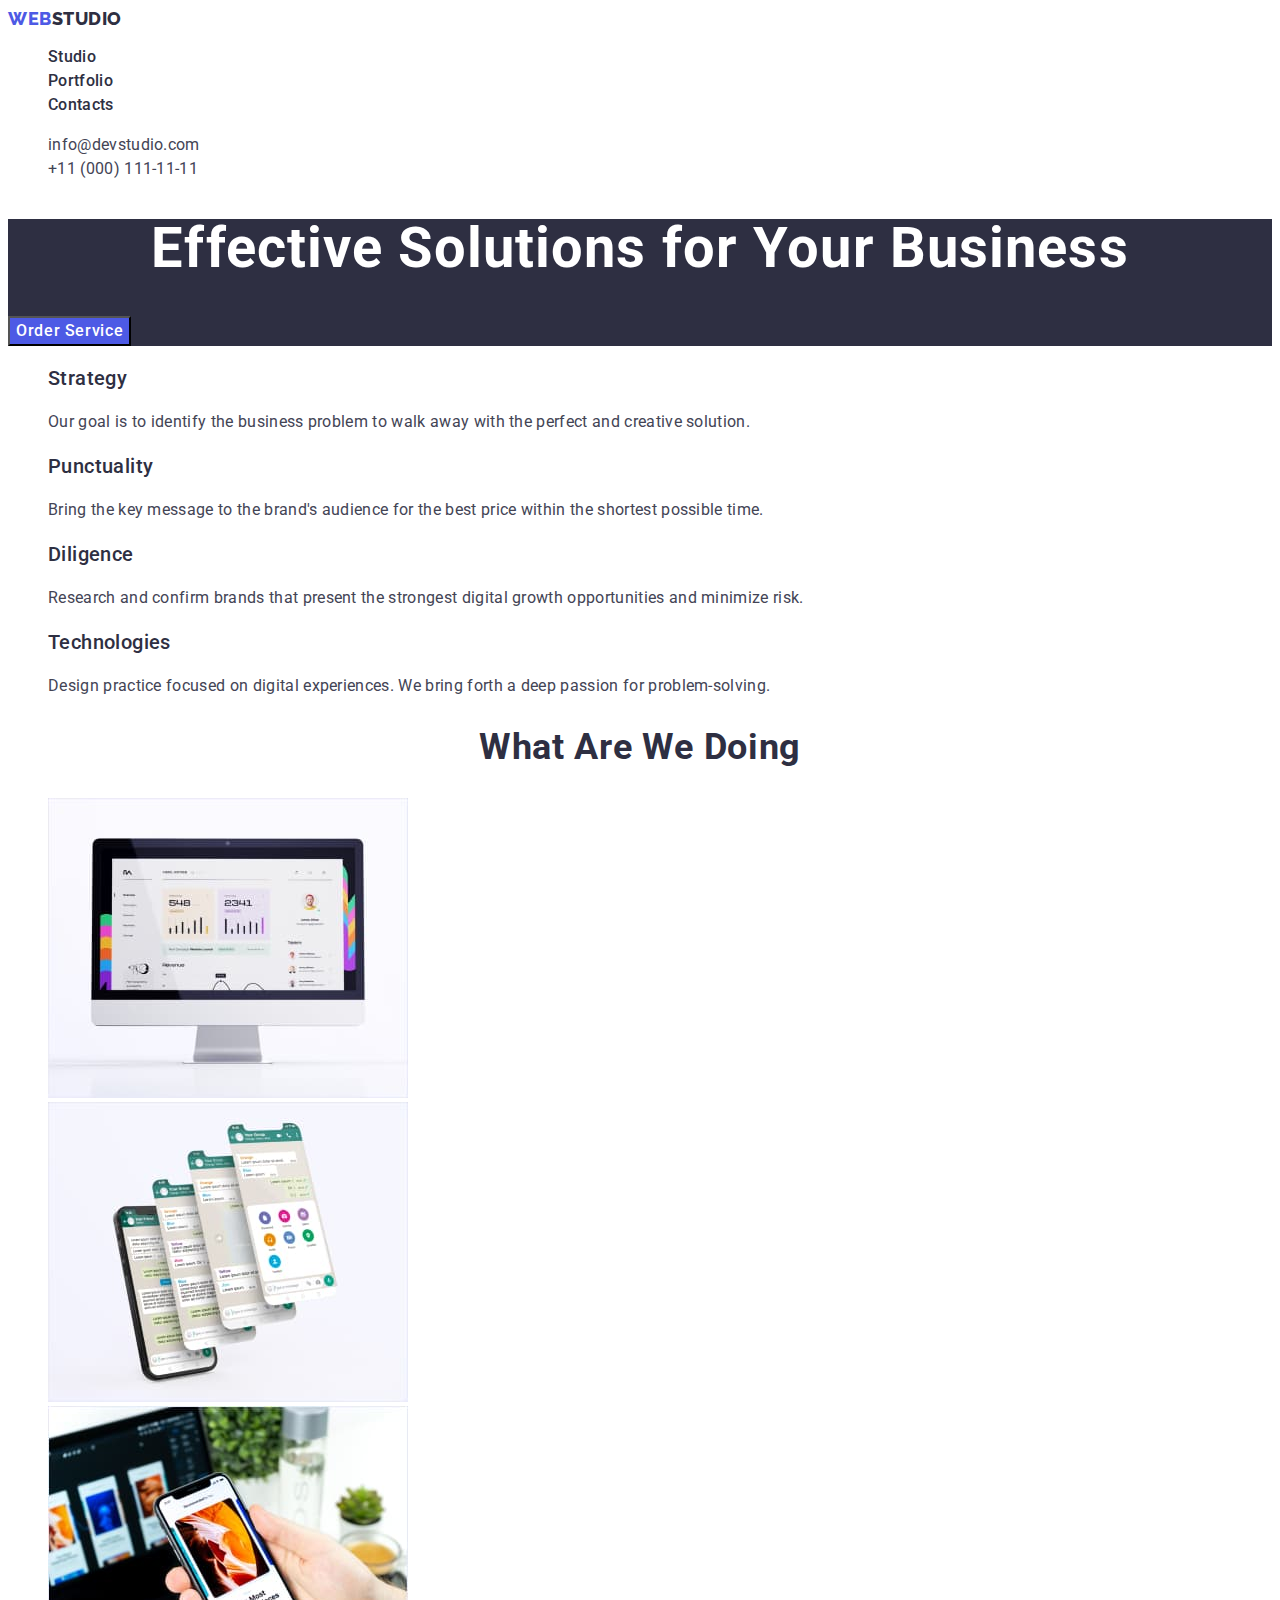
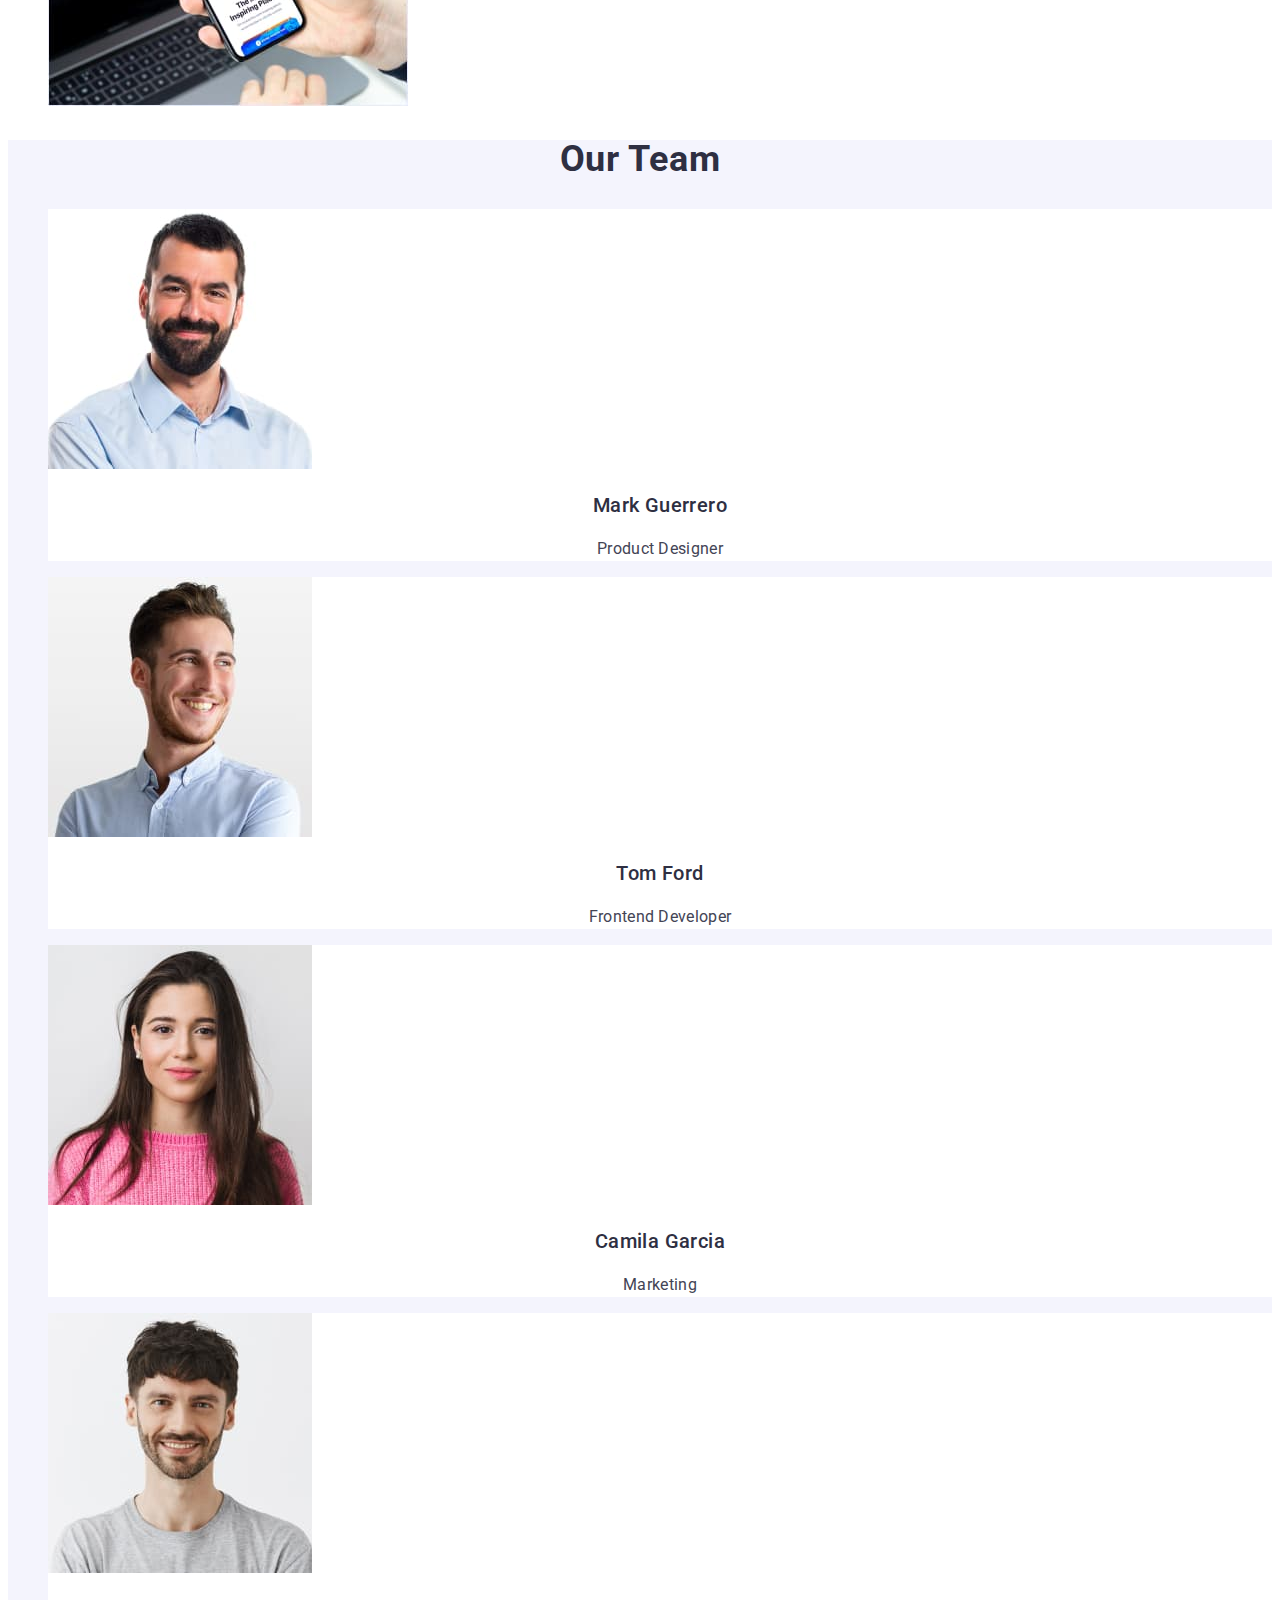
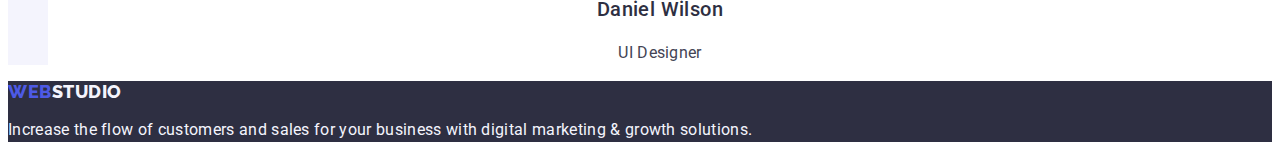
==== index.html @ eda041f5 "homework2" ====
<!DOCTYPE html>
<html lang="en">
  <head>
    <meta charset="UTF-8" />
    <meta http-equiv="X-UA-Compatible" content="IE=edge" />
    <meta name="viewport" content="width=device-width, initial-scale=1.0" />
    <title>My first site</title>
    <link rel="preconnect" href="https://fonts.googleapis.com">
    <link rel="preconnect" href="https://fonts.gstatic.com" crossorigin>
    <link href="https://fonts.googleapis.com/css2?family=Raleway:wght@800&family=Roboto:wght@400;500;700&display=swap" rel="stylesheet">
    <link rel="stylesheet" href="./css/styles.css">
  </head>

  <body>

    <header class="header">
      <nav class="header-navigation">
        <a class="header-logo link" href="./index.html">Web<span class="header-logo-count">Studio</span></a>
        <ul class="header-list list">
          <li class="header-item" ><a class="header-link link" href="./index.html">Studio</a></li>
          <li class="header-item" ><a class="header-link link" href="./portfolio.html">Portfolio</a></li>
          <li class="header-item" ><a class="header-link link" href="">Contacts</a></li>
        </ul>
      </nav>
      <address class="header-address"> 
        <ul class="header-list list">
            <li class="header-item"><a class="header-mail link" href="mailto:info@devstudio.com">info@devstudio.com</a></li>
            <li class="header-item"><a class="header-phone link" href="tel:+110001111111">+11 (000) 111-11-11</a></li>
          </ul>
      </address>

    </header>

    <main>
        <section class="hero">
            <h1 class="hero-title">Effective Solutions for Your Business</h1>
            <button class="hero-btn" type="button">Order Service</button>
        </section>

        <section class="principles">
            <h2 class="principles-top-title" hidden>Work principles</h2>
            <ul class="principles-list list">
                <li class="principles-item">
                    <h3 class="principles-title">Strategy</h3>
                    <p class="principles-text">Our goal is to identify the business problem to walk away with the perfect and creative solution. </p>
                </li>
                <li class="principles-item">
                    <h3 class="principles-title">Punctuality</h3>
                    <p class="principles-text">Bring the key message to the brand's audience for the best price within the shortest possible time.</p>
                </li>
                <li class="principles-item">
                    <h3 class="principles-title">Diligence</h3>
                    <p class="principles-text">Research and confirm brands that present the strongest digital growth opportunities and minimize risk.</p>
                </li>
                <li class="principles-item">
                    <h3 class="principles-title">Technologies</h3>
                    <p class="principles-text">Design practice focused on digital experiences. We bring forth a deep passion for problem-solving.</p>
                </li>
            </ul>
        </section>

        <section class="products">
            <h2 class="products-title">What are we doing</h2>
            <ul class="products-list list">
                <li class="products-item"><img src="./images/for-computers.jpg" alt="computer with webside" width="360" height="300"></li>
                <li class="products-item"><img src="./images/fo-phone.jpg" alt="mobile version of the site on the phone" width="360" height="300"></li>
                <li class="products-item"><img src="./images/connect.jpg" alt="connection of mobile and full version" width="360" height="300"></li>
            </ul>
        </section>

        <section class="team">
            <h2 class="team-title">Our Team</h2>
            <ul class="team-list list">
                <li class="team-item">
                    <img src="./images/employee-1.jpg" alt="man" width="264" height="260">
                    <h3 class="team-item-title">Mark Guerrero</h3>
                    <p class="team-item-text">Product Designer</p>
                </li>
                <li class="team-item">
                    <img src="./images/employee-2.jpg" alt="man" width="264" height="260">
                    <h3 class="team-item-title">Tom Ford</h3>
                    <p class="team-item-text">Frontend Developer</p>
                </li>
                <li class="team-item">
                    <img src="./images/employee-3.jpg" alt="woman" width="264" height="260">
                    <h3 class="team-item-title">Camila Garcia</h3>
                    <p class="team-item-text">Marketing</p>
                </li>
                <li class="team-item">
                    <img src="./images/employee-4.jpg" alt="man" width="264" height="260">
                    <h3 class="team-item-title">Daniel Wilson</h3>
                    <p class="team-item-text">UI Designer</p>
                </li>
            </ul>
        </section>
    </main>
    <footer class="footer">
        <a class="footer-logo link" href="./index.html">Web<span class="count">Studio</span></a>
        <p class="footer-text">Increase the flow of customers and sales for your business with digital marketing & growth solutions.</p>
    </footer>
  </body>
</html>
---- css/styles.css ----
:root {
    --main-title-color:#FFFFFF;
    --second-title-color:#2E2F42;
    --main-btn-color:#FFFFFF;
    --second-btn-color:#4D5AE5;
    --main-text-color:#434455;    
    --second-text-color:#2e2f42;
}



body {
    font-family: "Roboto", sans-serif;
    color: #434455;
    background-color:#FFFFFF;
}

.link {
    text-decoration: none;
}

.list {
    list-style: none ;
}


/**-------------------HEADER-------------------------*/
.header {
}
.header-navigation {
}
.header-logo {
    font-family: "Raleway", sans-serif;
    font-weight: 800;
    font-size: 18px;
    line-height: 1.17;
    letter-spacing: 0.03em;
    text-transform: uppercase;
      color: #4d5ae5;
}

.header-logo-count {
    color:var(--second-text-color);
}
.header-list {   
}

.header-item {
}
.header-link {
font-weight: 500;
font-size: 16px;
line-height: 1.5;
letter-spacing: 0.02em;
color: #2E2F42;}

.header-link:hover {
color: #404bbf;
}
.header-link:focus{
    color: #404bbf;   
}
.header-address {
font-style: normal;
}
.header-mail {
font-size: 16px;
line-height: 1.5;
letter-spacing: 0.02em;
color: #434455;
}
.header-phone {
font-size: 16px;
line-height: 1.5;
letter-spacing: 0.02em;
color: #434455;
}

/**-----------------------HERO------------------------*/
.hero {
 background: #2E2F42;
}

.hero-title {
font-size: 56px;
line-height: 1.07;
text-align: center;
letter-spacing: 0.02em;
color:
var(--main-title-color);
}

.hero-btn {
font-family: "Roboto", sans-serif;
font-weight: 500;
font-size: 16px;
line-height: 1.5;
align-items: center;
letter-spacing: 0.04em;
color: var(--main-btn-color);
cursor: pointer;
background-color: #4D5AE5;
}

.hero-btn:hover, .hero-btn:focus{
    background-color: #404BBF;
}
/**------------------principles--------------------*/
.principles {
}
.principles-top-title {
}
.principles-list {
}
.principles-item {
}
.principles-title {
font-weight: 500;
font-size: 20px;
line-height: 1.2;
letter-spacing: 0.02em;
color: var(--second-title-color);
}
.principles-text {
font-size: 16px;
line-height: 1.5;
letter-spacing: 0.02em;
color: var(--main-text-color);
}

/**------------------products--------------------*/
.products {
}
.products-title {
font-size: 36px;
line-height: 1.11;
text-align: center;
letter-spacing: 0.02em;
color: var(--second-title-color);
text-transform: capitalize;

}
.products-list {
}
.products-item {
}

/**------------------team--------------------*/
.team {
    background-color: #F4F4FD;
}
.team-title {
font-size: 36px;
line-height: 1.11;
text-align: center;
letter-spacing: 0.02em;
color:
var(--second-title-color);
text-transform: capitalize;
}
.team-list {
}
.team-item {
background-color: #FFFFFF;
}
.team-item-title {
font-weight: 500;
font-size: 20px;
line-height: 1.2;
text-align: center;
letter-spacing: 0.02em;
color: var(--second-title-color);
}
.team-item-text {
font-size: 16px;
line-height: 1.5;
text-align: center;
letter-spacing: 0.02em;
color: var(--main-text-color);
}
/**--------------footer------------------------*/
.footer {
background: #2E2F42;
}
.footer-logo {
font-family: "Raleway", sans-serif;
font-weight: 800;
font-size: 18px;
line-height: 1.17;
align-items: center;
letter-spacing: 0.03em;    
color: #4d5ae5;
text-transform: uppercase;  
}
.count {
color: #f4f4fd;
}
.footer-text {
font-size: 16px;
line-height: 1.5;
letter-spacing: 0.02em;
color: #F4F4FD;
}
/**--------------portfolio------------------------*/
.portfolio {
}
.portfolio-list-btn {
    
}
.portfolio-item-btn {

}

.portfolio-btn {
font-family: inherit;
font-weight: 500;
font-size: 16px;
line-height: 1.5;
align-items: center;
text-align: center;
letter-spacing: 0.04em;
color: var(--second-btn-color);
cursor: pointer;
}
.portfolio-btn:is(:hover, :focus){
    color: #FFFFFF;
    
}
.portfolio-list {
}
.portfolio-item {
}
.portfolio-title {
font-weight: 500;
font-size: 20px;
line-height: 1.2;
letter-spacing: 0.02em;
color: var(--second-title-color);
}
.portfolio-text {
font-size: 16px;
line-height: 1.5;
letter-spacing: 0.02em;
color:var(--main-text-color);
    
}
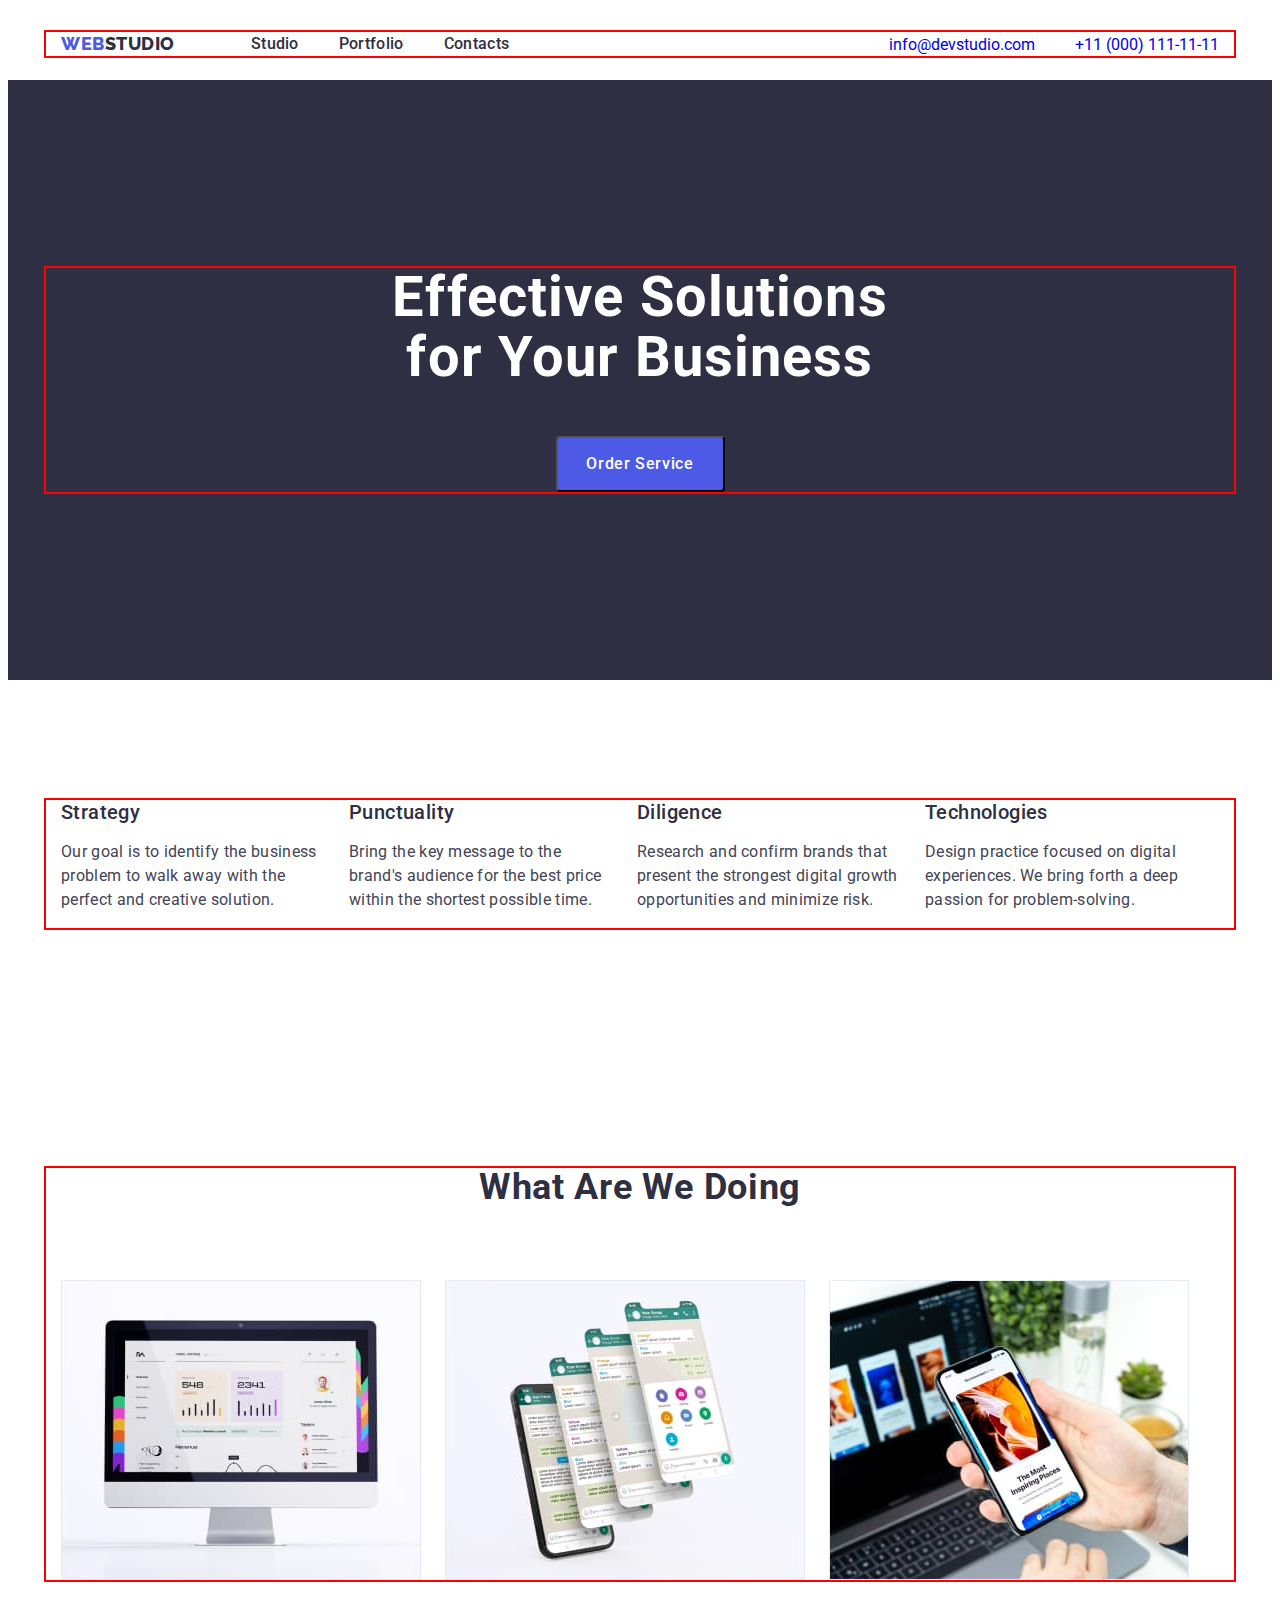
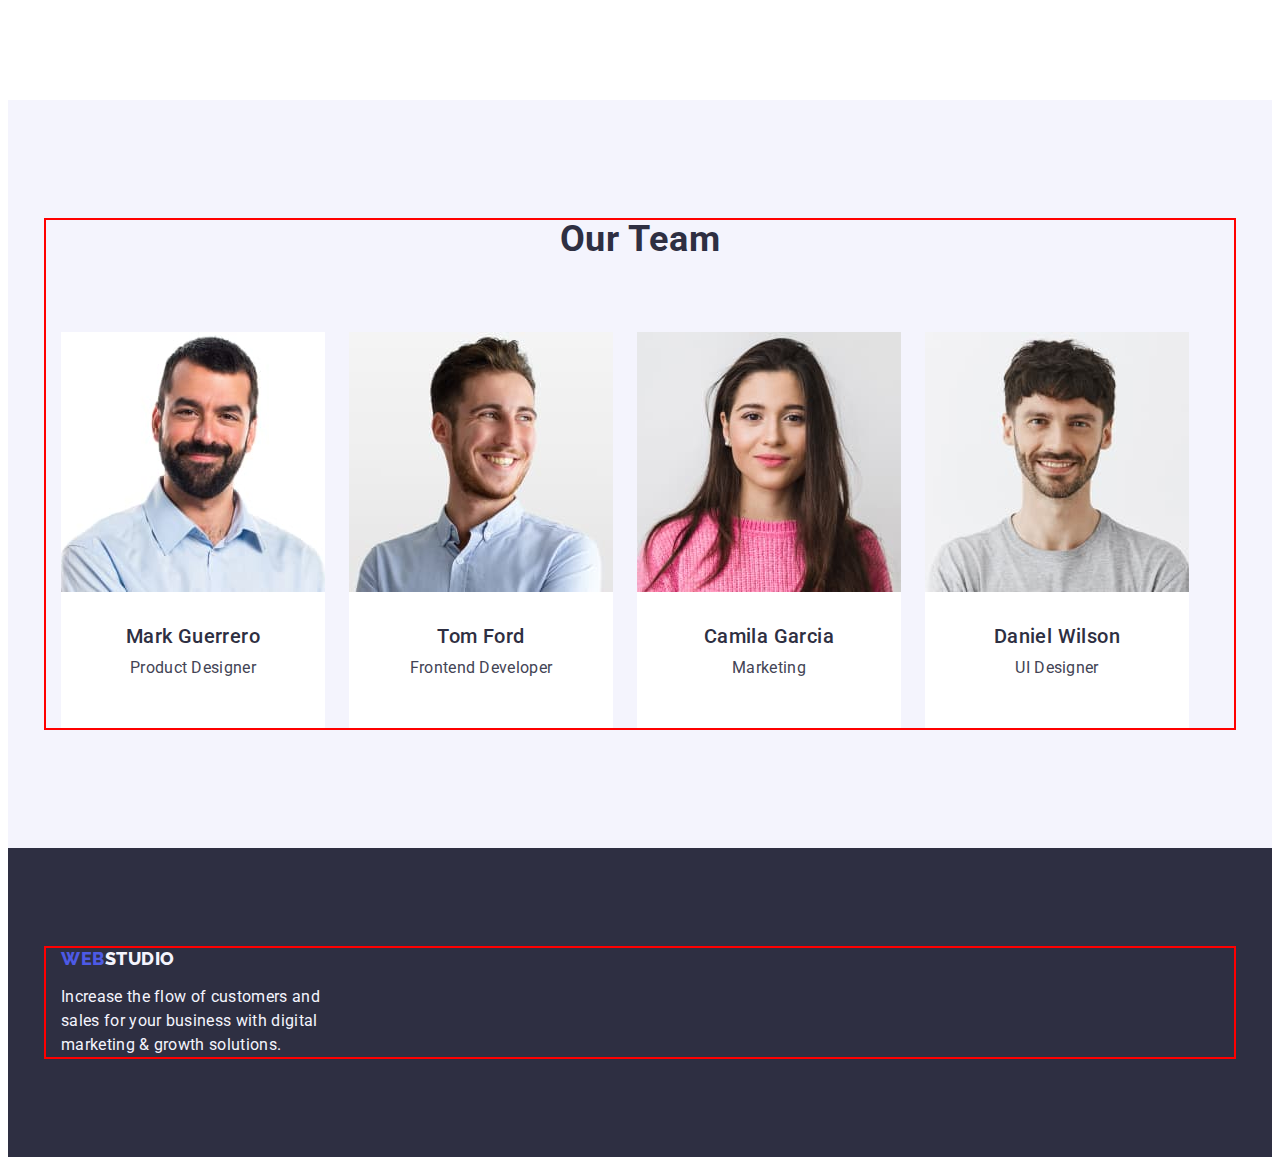
==== commit 162365eb: "homework3" ====
--- a/index.html
+++ b/index.html
@@ -8,12 +8,16 @@
     <link rel="preconnect" href="https://fonts.googleapis.com">
     <link rel="preconnect" href="https://fonts.gstatic.com" crossorigin>
     <link href="https://fonts.googleapis.com/css2?family=Raleway:wght@800&family=Roboto:wght@400;500;700&display=swap" rel="stylesheet">
+    
+    <link rel="stylesheet" href="https://cdnjs.cloudflare.com/ajax/libs/modern-normalize/1.1.0/modern-normalize.min.css" integrity="sha512-wpPYUAdjBVSE4KJnH1VR1HeZfpl1ub8YT/NKx4PuQ5NmX2tKuGu6U/JRp5y+Y8XG2tV+wKQpNHVUX03MfMFn9Q==" crossorigin="anonymous" referrerpolicy="no-referrer" />
+    
     <link rel="stylesheet" href="./css/styles.css">
   </head>
 
   <body>
 
     <header class="header">
+        <div class="container header-container">
       <nav class="header-navigation">
         <a class="header-logo link" href="./index.html">Web<span class="header-logo-count">Studio</span></a>
         <ul class="header-list list">
@@ -24,20 +28,24 @@
       </nav>
       <address class="header-address"> 
         <ul class="header-list list">
-            <li class="header-item"><a class="header-mail link" href="mailto:info@devstudio.com">info@devstudio.com</a></li>
-            <li class="header-item"><a class="header-phone link" href="tel:+110001111111">+11 (000) 111-11-11</a></li>
+            <li class="header-item"><a class="header-address link" href="mailto:info@devstudio.com">info@devstudio.com</a></li>
+            <li class="header-item"><a class="header-address link" href="tel:+110001111111">+11 (000) 111-11-11</a></li>
           </ul>
       </address>
-
+    </div>
     </header>
 
     <main>
         <section class="hero">
+            <div class="container" >
             <h1 class="hero-title">Effective Solutions for Your Business</h1>
             <button class="hero-btn" type="button">Order Service</button>
-        </section>
+        </div>
+    </section>
 
         <section class="principles">
+            <div class="container">
+
             <h2 class="principles-top-title" hidden>Work principles</h2>
             <ul class="principles-list list">
                 <li class="principles-item">
@@ -57,18 +65,22 @@
                     <p class="principles-text">Design practice focused on digital experiences. We bring forth a deep passion for problem-solving.</p>
                 </li>
             </ul>
+        </div>
         </section>
 
         <section class="products">
+            <div class="container">
             <h2 class="products-title">What are we doing</h2>
             <ul class="products-list list">
                 <li class="products-item"><img src="./images/for-computers.jpg" alt="computer with webside" width="360" height="300"></li>
                 <li class="products-item"><img src="./images/fo-phone.jpg" alt="mobile version of the site on the phone" width="360" height="300"></li>
                 <li class="products-item"><img src="./images/connect.jpg" alt="connection of mobile and full version" width="360" height="300"></li>
             </ul>
+        </div>
         </section>
 
         <section class="team">
+            <div class="container">
             <h2 class="team-title">Our Team</h2>
             <ul class="team-list list">
                 <li class="team-item">
@@ -92,11 +104,14 @@
                     <p class="team-item-text">UI Designer</p>
                 </li>
             </ul>
+        </div>
         </section>
     </main>
     <footer class="footer">
-        <a class="footer-logo link" href="./index.html">Web<span class="count">Studio</span></a>
+        <div class="container">
+        <a class="footer-logo link" href="./index.html">Web<span class="footer-logo-count">Studio</span></a>
         <p class="footer-text">Increase the flow of customers and sales for your business with digital marketing & growth solutions.</p>
-    </footer>
+    </div>
+</footer>
   </body>
 </html>
--- a/css/styles.css
+++ b/css/styles.css
@@ -5,6 +5,7 @@
     --second-btn-color:#4D5AE5;
     --main-text-color:#434455;    
     --second-text-color:#2e2f42;
+    --background-color-btn:#F4F4FD ;
 }
 
 
@@ -15,6 +16,18 @@
     background-color:#FFFFFF;
 }
 
+h1, h2, h3, h4, h5, h6 {
+    margin: 0;
+}
+
+ul{
+    margin: 0;
+    padding-left: 0;
+}
+img{
+    display: block;
+}
+
 .link {
     text-decoration: none;
 }
@@ -23,11 +36,30 @@
     list-style: none ;
 }
 
+.container{
+    width: 1158px;
+    padding-right: 15px;
+    padding-left: 15px;
+    margin: 0 auto;
+    outline: 2px solid red;
+
+}
+
 
 /**-------------------HEADER-------------------------*/
 .header {
-}
+    padding-top: 24px;
+    padding-bottom: 24px;
+}
+
+.header-container{
+    display: flex;
+    align-items: center;
+}
+
 .header-navigation {
+    display: flex;
+    align-items: center;
 }
 .header-logo {
     font-family: "Raleway", sans-serif;
@@ -37,12 +69,15 @@
     letter-spacing: 0.03em;
     text-transform: uppercase;
       color: #4d5ae5;
+      margin-right: 76px;
 }
 
 .header-logo-count {
     color:var(--second-text-color);
 }
-.header-list {   
+.header-list {  
+    display: flex; 
+    gap: 40px;
 }
 
 .header-item {
@@ -62,35 +97,50 @@
 }
 .header-address {
 font-style: normal;
-}
-.header-mail {
+margin-left: auto;
+}
+.header-address-link {
 font-size: 16px;
 line-height: 1.5;
 letter-spacing: 0.02em;
 color: #434455;
 }
-.header-phone {
-font-size: 16px;
-line-height: 1.5;
-letter-spacing: 0.02em;
-color: #434455;
+
+.header-address-link:hover, .header-address-link:focus {
+ color: #404bbf;
 }
 
 /**-----------------------HERO------------------------*/
 .hero {
  background: #2E2F42;
-}
+ padding-top: 188px;
+ padding-bottom: 188px;
+
+}
+
+
 
 .hero-title {
+max-width: 496px;
+height: 120px;
+
 font-size: 56px;
 line-height: 1.07;
 text-align: center;
 letter-spacing: 0.02em;
 color:
 var(--main-title-color);
-}
+margin: 0 auto;
+margin-bottom: 48px;
+
+}
+
 
 .hero-btn {
+display: block;
+min-width: 169px;
+height: 56px;
+
 font-family: "Roboto", sans-serif;
 font-weight: 500;
 font-size: 16px;
@@ -100,17 +150,24 @@
 color: var(--main-btn-color);
 cursor: pointer;
 background-color: #4D5AE5;
-}
+border-radius: 4px;
+margin: 0 auto;
+}
+
 
 .hero-btn:hover, .hero-btn:focus{
     background-color: #404BBF;
 }
 /**------------------principles--------------------*/
 .principles {
+    padding-top: 120px;
+    padding-bottom: 120px;
 }
 .principles-top-title {
 }
 .principles-list {
+    display: flex;
+    gap: 24px;
 }
 .principles-item {
 }
@@ -120,8 +177,11 @@
 line-height: 1.2;
 letter-spacing: 0.02em;
 color: var(--second-title-color);
+margin-bottom: 8px;
 }
 .principles-text {
+max-width: 264px;
+
 font-size: 16px;
 line-height: 1.5;
 letter-spacing: 0.02em;
@@ -130,6 +190,8 @@
 
 /**------------------products--------------------*/
 .products {
+    padding-top: 120px;
+    padding-bottom: 120px;
 }
 .products-title {
 font-size: 36px;
@@ -138,9 +200,11 @@
 letter-spacing: 0.02em;
 color: var(--second-title-color);
 text-transform: capitalize;
-
+margin-bottom: 72px;
 }
 .products-list {
+    display: flex;
+    gap: 24px;
 }
 .products-item {
 }
@@ -148,6 +212,8 @@
 /**------------------team--------------------*/
 .team {
     background-color: #F4F4FD;
+    padding-top: 120px;
+    padding-bottom: 120px;
 }
 .team-title {
 font-size: 36px;
@@ -157,8 +223,11 @@
 color:
 var(--second-title-color);
 text-transform: capitalize;
+margin-bottom: 72px;
 }
 .team-list {
+    display: flex;
+    gap: 24px;
 }
 .team-item {
 background-color: #FFFFFF;
@@ -170,6 +239,8 @@
 text-align: center;
 letter-spacing: 0.02em;
 color: var(--second-title-color);
+padding-top: 32px;
+margin-bottom: 8px;
 }
 .team-item-text {
 font-size: 16px;
@@ -177,10 +248,14 @@
 text-align: center;
 letter-spacing: 0.02em;
 color: var(--main-text-color);
+margin-top: 0;
+padding-bottom: 32px;
 }
 /**--------------footer------------------------*/
 .footer {
 background: #2E2F42;
+padding-top: 100px;
+padding-bottom: 100px;
 }
 .footer-logo {
 font-family: "Raleway", sans-serif;
@@ -190,22 +265,32 @@
 align-items: center;
 letter-spacing: 0.03em;    
 color: #4d5ae5;
-text-transform: uppercase;  
-}
-.count {
+text-transform: uppercase; 
+padding-top: 100px; 
+margin-bottom: 16px;
+}
+.footer-logo-count {
 color: #f4f4fd;
 }
 .footer-text {
+    max-width: 264px;
+    height: 72px;
 font-size: 16px;
 line-height: 1.5;
 letter-spacing: 0.02em;
 color: #F4F4FD;
+margin-bottom: 0;
 }
 /**--------------portfolio------------------------*/
 .portfolio {
+    padding-top: 96px;
+    padding-bottom: 120px;
 }
 .portfolio-list-btn {
-    
+    margin-bottom: 72px;
+    display: flex;
+    gap: 24px;
+    justify-content: center;
 }
 .portfolio-item-btn {
 
@@ -221,13 +306,23 @@
 letter-spacing: 0.04em;
 color: var(--second-btn-color);
 cursor: pointer;
+background-color:var(--background-color-btn);
 }
 .portfolio-btn:is(:hover, :focus){
     color: #FFFFFF;
+    background-color: #404BBF;
     
 }
 .portfolio-list {
-}
+    display: flex;
+    gap: 24px;
+flex-wrap: wrap;
+}
+
+.portfolio-link {
+text-decoration: none;
+}
+
 .portfolio-item {
 }
 .portfolio-title {
@@ -236,11 +331,14 @@
 line-height: 1.2;
 letter-spacing: 0.02em;
 color: var(--second-title-color);
+padding-top: 32px;
+margin-bottom: 8px;
 }
 .portfolio-text {
 font-size: 16px;
 line-height: 1.5;
 letter-spacing: 0.02em;
 color:var(--main-text-color);
-    
+margin-top: 0px;
+margin-bottom: 0px;
 }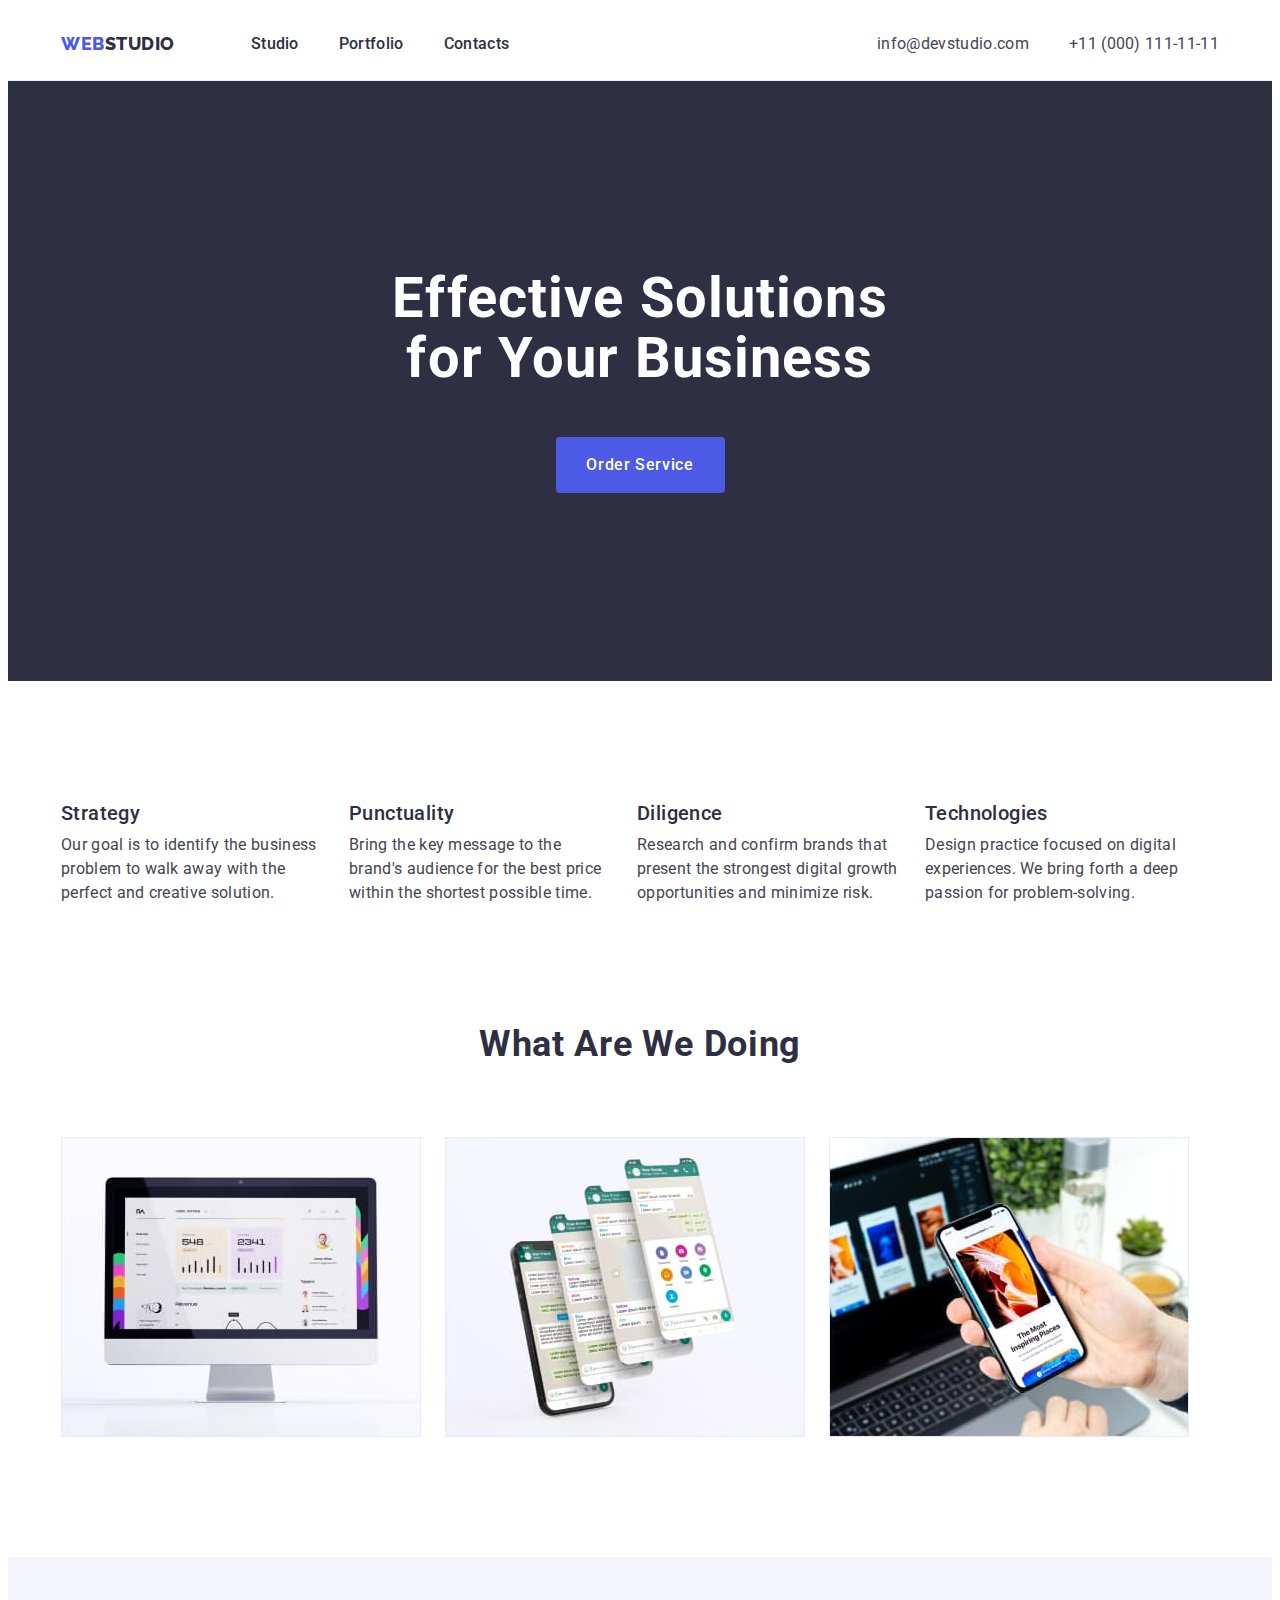
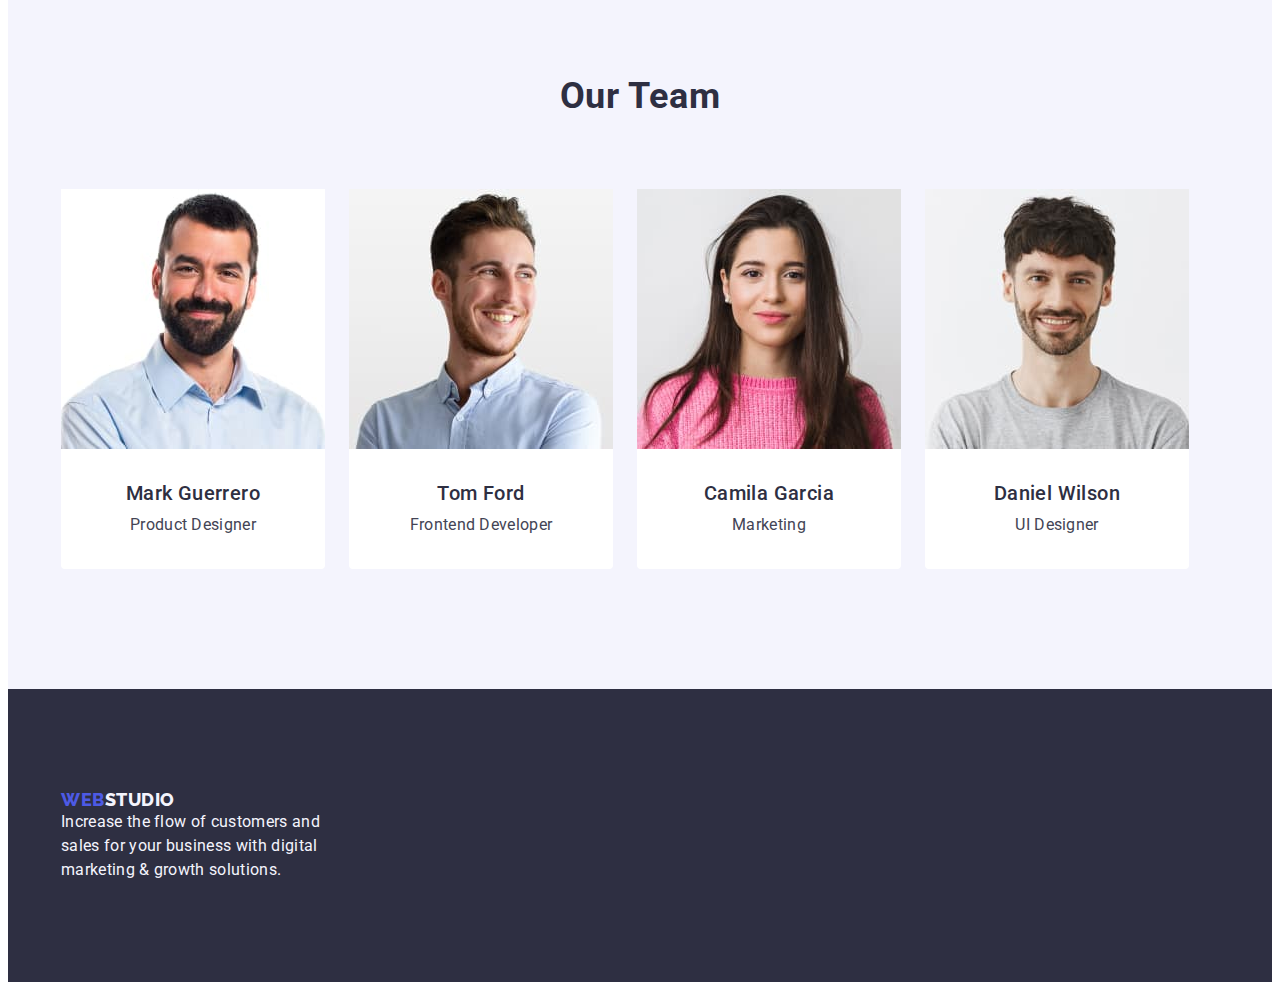
==== commit 512160e6: "homework3" ====
--- a/index.html
+++ b/index.html
@@ -28,8 +28,8 @@
       </nav>
       <address class="header-address"> 
         <ul class="header-list list">
-            <li class="header-item"><a class="header-address link" href="mailto:info@devstudio.com">info@devstudio.com</a></li>
-            <li class="header-item"><a class="header-address link" href="tel:+110001111111">+11 (000) 111-11-11</a></li>
+            <li class="header-item"><a class="header-address-link link" href="mailto:info@devstudio.com">info@devstudio.com</a></li>
+            <li class="header-item"><a class="header-address-link link" href="tel:+110001111111">+11 (000) 111-11-11</a></li>
           </ul>
       </address>
     </div>
--- a/css/styles.css
+++ b/css/styles.css
@@ -9,7 +9,6 @@
 }
 
 
-
 body {
     font-family: "Roboto", sans-serif;
     color: #434455;
@@ -19,12 +18,15 @@
 h1, h2, h3, h4, h5, h6 {
     margin: 0;
 }
-
-ul{
+ p {
+    margin: 0;
+ }
+
+ul {
     margin: 0;
     padding-left: 0;
 }
-img{
+img {
     display: block;
 }
 
@@ -36,13 +38,11 @@
     list-style: none ;
 }
 
-.container{
+.container {
     width: 1158px;
     padding-right: 15px;
     padding-left: 15px;
-    margin: 0 auto;
-    outline: 2px solid red;
-
+    margin: 0px auto;
 }
 
 
@@ -50,6 +50,7 @@
 .header {
     padding-top: 24px;
     padding-bottom: 24px;
+    border-bottom: 1px solid #E7E9FC;
 }
 
 .header-container{
@@ -68,8 +69,9 @@
     line-height: 1.17;
     letter-spacing: 0.03em;
     text-transform: uppercase;
-      color: #4d5ae5;
-      margin-right: 76px;
+    color: #4d5ae5;
+    
+    margin-right: 76px;
 }
 
 .header-logo-count {
@@ -82,6 +84,7 @@
 
 .header-item {
 }
+
 .header-link {
 font-weight: 500;
 font-size: 16px;
@@ -92,13 +95,16 @@
 .header-link:hover {
 color: #404bbf;
 }
+
 .header-link:focus{
     color: #404bbf;   
 }
+
 .header-address {
 font-style: normal;
 margin-left: auto;
 }
+
 .header-address-link {
 font-size: 16px;
 line-height: 1.5;
@@ -115,9 +121,7 @@
  background: #2E2F42;
  padding-top: 188px;
  padding-bottom: 188px;
-
-}
-
+}
 
 
 .hero-title {
@@ -132,7 +136,6 @@
 var(--main-title-color);
 margin: 0 auto;
 margin-bottom: 48px;
-
 }
 
 
@@ -151,6 +154,7 @@
 cursor: pointer;
 background-color: #4D5AE5;
 border-radius: 4px;
+border-color: transparent;
 margin: 0 auto;
 }
 
@@ -158,19 +162,24 @@
 .hero-btn:hover, .hero-btn:focus{
     background-color: #404BBF;
 }
+
 /**------------------principles--------------------*/
 .principles {
     padding-top: 120px;
     padding-bottom: 120px;
 }
+
 .principles-top-title {
 }
+
 .principles-list {
     display: flex;
     gap: 24px;
 }
+
 .principles-item {
 }
+
 .principles-title {
 font-weight: 500;
 font-size: 20px;
@@ -179,6 +188,7 @@
 color: var(--second-title-color);
 margin-bottom: 8px;
 }
+
 .principles-text {
 max-width: 264px;
 
@@ -190,9 +200,9 @@
 
 /**------------------products--------------------*/
 .products {
-    padding-top: 120px;
-    padding-bottom: 120px;
-}
+       padding-bottom: 120px;
+}
+
 .products-title {
 font-size: 36px;
 line-height: 1.11;
@@ -206,6 +216,7 @@
     display: flex;
     gap: 24px;
 }
+
 .products-item {
 }
 
@@ -215,6 +226,7 @@
     padding-top: 120px;
     padding-bottom: 120px;
 }
+
 .team-title {
 font-size: 36px;
 line-height: 1.11;
@@ -225,13 +237,18 @@
 text-transform: capitalize;
 margin-bottom: 72px;
 }
+
 .team-list {
     display: flex;
     gap: 24px;
 }
+
 .team-item {
 background-color: #FFFFFF;
-}
+padding-bottom: 32px;
+border-radius: 0px 0px 4px 4px;
+}
+
 .team-item-title {
 font-weight: 500;
 font-size: 20px;
@@ -239,17 +256,18 @@
 text-align: center;
 letter-spacing: 0.02em;
 color: var(--second-title-color);
-padding-top: 32px;
+margin-top: 32px;
 margin-bottom: 8px;
 }
+
 .team-item-text {
 font-size: 16px;
 line-height: 1.5;
 text-align: center;
 letter-spacing: 0.02em;
 color: var(--main-text-color);
-margin-top: 0;
-padding-bottom: 32px;
+margin: 0 auto;
+
 }
 /**--------------footer------------------------*/
 .footer {
@@ -266,7 +284,6 @@
 letter-spacing: 0.03em;    
 color: #4d5ae5;
 text-transform: uppercase; 
-padding-top: 100px; 
 margin-bottom: 16px;
 }
 .footer-logo-count {
@@ -281,11 +298,16 @@
 color: #F4F4FD;
 margin-bottom: 0;
 }
+
 /**--------------portfolio------------------------*/
 .portfolio {
     padding-top: 96px;
     padding-bottom: 120px;
 }
+
+.portfolio-first-title{
+    display: none;
+}
 .portfolio-list-btn {
     margin-bottom: 72px;
     display: flex;
@@ -293,7 +315,6 @@
     justify-content: center;
 }
 .portfolio-item-btn {
-
 }
 
 .portfolio-btn {
@@ -307,23 +328,38 @@
 color: var(--second-btn-color);
 cursor: pointer;
 background-color:var(--background-color-btn);
-}
+padding: 12px 24px;
+border-radius: 4px;
+border-color: transparent;
+}
+
 .portfolio-btn:is(:hover, :focus){
     color: #FFFFFF;
-    background-color: #404BBF;
-    
-}
+    background-color: #404BBF;   
+}
+
+.border{
+    border: 1px solid #E7E9FC;
+    border-top: none;
+    padding-top: 32px;
+    padding-bottom: 32px;
+    padding-left: 16px;
+}
+
+
 .portfolio-list {
     display: flex;
-    gap: 24px;
-flex-wrap: wrap;
+    flex-wrap: wrap;
+    gap: 24px;
 }
 
 .portfolio-link {
 text-decoration: none;
 }
 
+
 .portfolio-item {
+
 }
 .portfolio-title {
 font-weight: 500;
@@ -331,14 +367,18 @@
 line-height: 1.2;
 letter-spacing: 0.02em;
 color: var(--second-title-color);
-padding-top: 32px;
 margin-bottom: 8px;
 }
+
 .portfolio-text {
 font-size: 16px;
 line-height: 1.5;
 letter-spacing: 0.02em;
 color:var(--main-text-color);
-margin-top: 0px;
-margin-bottom: 0px;
-}+margin: 0 auto;
+}
+.images-description {
+    border: 1px solid #E7E9FC    ;
+    border-top: none;
+}
+
